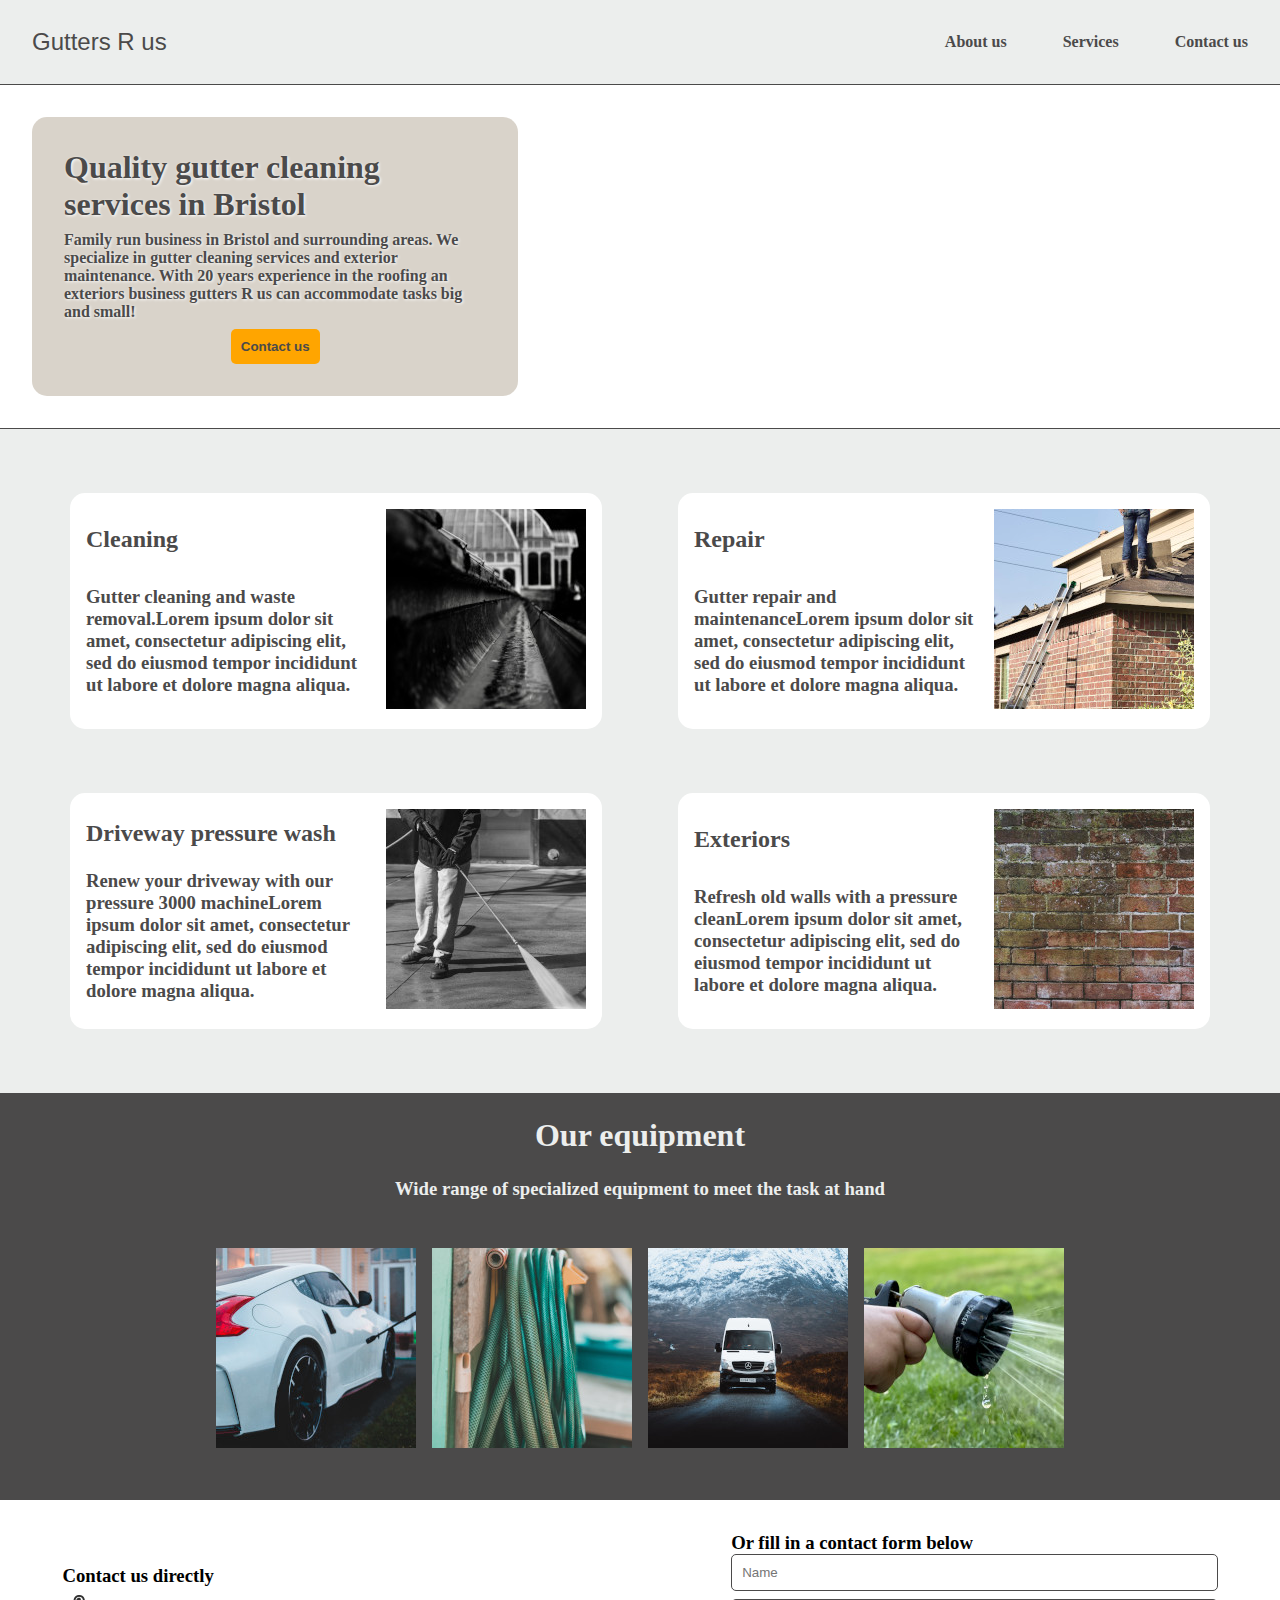
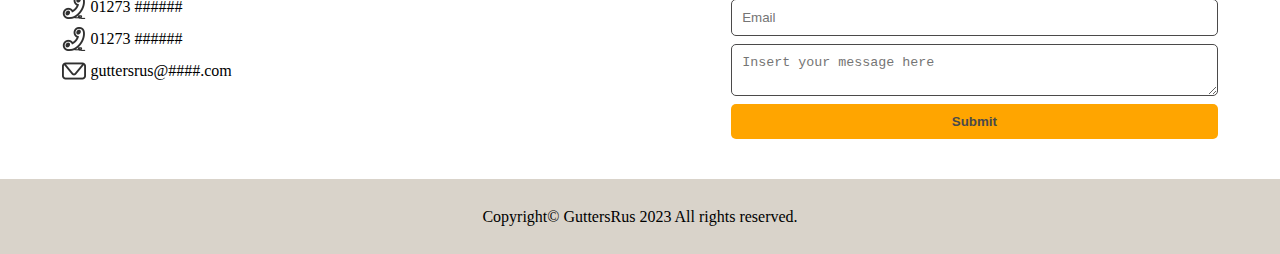
==== index.html @ f3d690ee "Initial commit" ====
<!DOCTYPE html>
<html lang="en">

<head>
    <meta charset="UTF-8">
    <meta name="viewport" content="width=device-width, initial-scale=1.0">
    <link rel="stylesheet" href="./resources/css/styles.css" type="text/css">
    <title>Gutters 'R' us</title>
</head>

<body>
    <header>
        <p class="logo">Gutters R us</p>
        <nav>
            <ul>
                <li><a href="#about-us">About us</a></li>
                <li><a href="#services">Services</a></li>
                <li><a href="#contact-us">Contact us</a></li>
            </ul>
        </nav>
    </header>
    <main>
        <div id="banner">
            <div id="about-us">
                <h1>Quality gutter cleaning services in Bristol</h2>
                    <p>Family run business in Bristol and surrounding areas. We specialize in gutter cleaning services
                        and exterior maintenance.
                        With 20 years experience in the roofing an exteriors business gutters R us can accommodate tasks
                        big and small!</p>
                    <button>Contact us</button>
            </div>
        </div>
        </div>
        <div id="services">
            <div class="service">
                <div class="service-content">
                    <h2>Cleaning</h2>
                    <h3>Gutter cleaning and waste removal.Lorem ipsum dolor sit amet, consectetur adipiscing elit, sed
                        do eiusmod tempor incididunt ut labore et dolore magna aliqua.</h3>
                </div>
                <div class="image-container">
                    <img src="./resources/img/service1.jpg" />
                </div>
            </div>
            <div class="service">
                <div class="service-content">
                    <h2>Repair</h2>
                    <h3>Gutter repair and maintenanceLorem ipsum dolor sit amet, consectetur adipiscing elit, sed do
                        eiusmod tempor incididunt ut labore et dolore magna aliqua.</h3>
                </div>
                <div class="image-container">
                    <img src="./resources/img/service2.jpg" />
                </div>
            </div>
            <div class="service">
                <div class="service-content">
                    <h2>Driveway pressure wash</h2>
                    <h3>Renew your driveway with our pressure 3000 machineLorem ipsum dolor sit amet, consectetur
                        adipiscing elit, sed do eiusmod tempor incididunt ut labore et dolore magna aliqua.</h3>
                </div>
                <div class="image-container">
                    <img src="./resources/img/service3.jpg" />
                </div>
            </div>
            <div class="service">
                <div class="service-content">
                    <h2>Exteriors</h2>
                    <h3>Refresh old walls with a pressure cleanLorem ipsum dolor sit amet, consectetur adipiscing elit,
                        sed do eiusmod tempor incididunt ut labore et dolore magna aliqua.</h3>
                </div>
                <div class="image-container">
                    <img src="./resources/img/service4.jpg" />
                </div>
            </div>
        </div>
        <div id="equipment">
            <div class="equipment-header">
                <h2>Our equipment</h2>
                <h3>Wide range of specialized equipment to meet the task at hand</h3>
            </div>
            <div class="equipment-image-container">
                <div class="equipment-image">
                    <img src="./resources/img/equipment1.jpg" />
                </div>
                <div class="equipment-image">
                    <img src="./resources/img/equipment2.jpg" />
                </div>
                <div class="equipment-image">
                    <img src="./resources/img/equipment3.jpg" />
                </div>
                <div class="equipment-image">
                    <img src="./resources/img/equipment4.jpg" />
                </div>
            </div>
        </div>
        <div id="contact-us">
            <div class="contacts">
                <div>
                    <h3>Contact us directly</h3>
                </div>
                <div>
                    <img class="icon" src="./resources/img/phone.png" />
                    <p>01273 ######</p>
                </div>
                <div>
                    <img class="icon" src="./resources/img/phone.png" />
                    <p>01273 ######</p>
                </div>
                <div>
                    <img class="icon" src="./resources/img/email.png" />
                    <p>guttersrus@####.com</p>
                </div>
            </div>
            <div class="form">
                <div>
                    <h3>Or fill in a contact form below</h3>
                </div>
                <form id="contact-form" action="https://formspree.io/f/xrgvqgno" method="POST">
                    <input class="form-style" name="name" placeholder="Name">
                    <input class="form-style" type="email" name="email" placeholder="Email">
                    <textarea class="form-style text-area" name="message" placeholder="Insert your message here"></textarea>
                    <button class="form-style" type="submit">Submit</button>
                </form>
            </div>    
        </div>
    </main>
    <footer>
        <p>Copyright<span>&copy;</span> GuttersRus 2023 All rights reserved.</p>
    </footer>
    <script>
    document.querySelector('form').onsubmit = e => {
        e.target.submit();
        e.target.reset();
        return false;
     };
     document.querySelector(".text-area").on('keydown input')
    </script>
</body>

</html>
---- resources/css/styles.css ----
* {
    box-sizing: border-box;
    margin: 0;
}

:root {
    --color1: #eceeed;
    --color2: rgb(75, 74, 74);
    --color3: rgba(192, 181, 166, 0.6);
    --color4: white;
    --color5: orange;
}

header {
    width: 100%;
    border-bottom: solid 1px var(--color2);
    background-color: var(--color1);
    height: 85px;
    display: flex;
    align-items: center;
    justify-content: space-between;
    padding: 2rem;
}

header .logo {
    color: var(--color2);
    font-size: 1.5rem;
    font-family: 'Franklin Gothic Medium', 'Arial Narrow', Arial, sans-serif;
}

header nav ul {
    display: flex;
}

nav li {
    padding-left: 3.5rem;
    list-style-type: none;
    text-align: center;

}

li a {
    text-decoration: none;
    color: var(--color2);
    font-weight: 700;
}

#banner {
    background-image: url("../img/banner.jpg");
    background-size: cover;
    background-position: center;
    height: auto;
    width: 100%;
    color: var(--color1);
    border-bottom: solid 1px var(--color2);
    padding: 2rem;
    color: var(--color2);
}

#about-us {
    width: 40%;
    height: auto;
    display: flex;
    flex-direction: column;
    justify-content: space-around;
    row-gap: 0.5rem;
    align-items: center;
    padding: 2rem;
    background-color: var(--color3);
    border-radius: 15px;
}

#about-us h1,
#about-us p {
    text-shadow: 1px 1px 3px var(--color4);
    font-weight: 700;
    color: var(--color2);

}

#about-us button {
    appearance: none;
    -webkit-appearance: none;
    padding: 10px;
    border: none;
    background-color: var(--color5);
    color: var(--color2);
    font-weight: 600;
    border-radius: 5px;
}

#services {
    display: flex;
    flex-wrap: wrap;
    justify-content: space-around;
    padding: 4rem 5%;
    background-color: var(--color1);
    gap: 4rem 4rem;
}


.service {
    display: flex;
    background-color: var(--color4);
    padding: 1rem;
    border-radius: 15px;
}

.service-content {
    width: 300px;
    display: flex;
    flex-direction: column;
    justify-content: space-around;
    align-items: flex-start;
    padding-right: 1rem;
    color: var(--color2);

}

#equipment {
    background-color: var(--color2);
    color: var(--color1);
    text-align: center;
}

#equipment .equipment-header h2 {
    font-size: 2rem;
    padding-top: 1.5rem;
    padding-bottom: 1.5rem;
}

#equipment .equipment-header h3 {
    padding-bottom: 3rem;
}

.equipment-image-container {
    display: flex;
    flex-wrap: wrap;
    justify-content: center;
    gap: 1rem;
    padding-bottom: 3rem;
}

#contact-us {
    display: flex;
    flex-wrap: wrap;
    justify-content: space-around;
    align-items: center;
    padding: 2rem;
}

#contact-form {
    display: flex;
    flex-direction: column;
}

.contacts {
    display: flex;
    flex-direction: column;
    justify-content: space-around;
    align-items: flex-start;
    gap: 0.5rem;
    width: 50%;
    padding-bottom: 2rem;
}

.contacts img,
p {
    display: inline-block;
    vertical-align: middle;
}

.icon {
    height: 1.5rem;
    width: auto;
}

.form {
    width: 40%;;
}

.form-style {
    padding: 10px;
    border: 1px solid var(--color2);
    border-radius: 5px;
    margin-bottom: 0.5rem;
}

.text-area {
    resize: vertical;
}

button.form-style {
    appearance: none;
    -webkit-appearance: none;
    padding: 10px;
    border: none;
    background-color: var(--color5);
    color: var(--color2);
    font-weight: 600;
    border-radius: 5px;
    width: 100%;
}

footer {
    background-color: var(--color3);
    height: 75px;
    width: 100%;
    color: var(--color12);
    display: flex;
    justify-content: center;
    align-items: center;
}
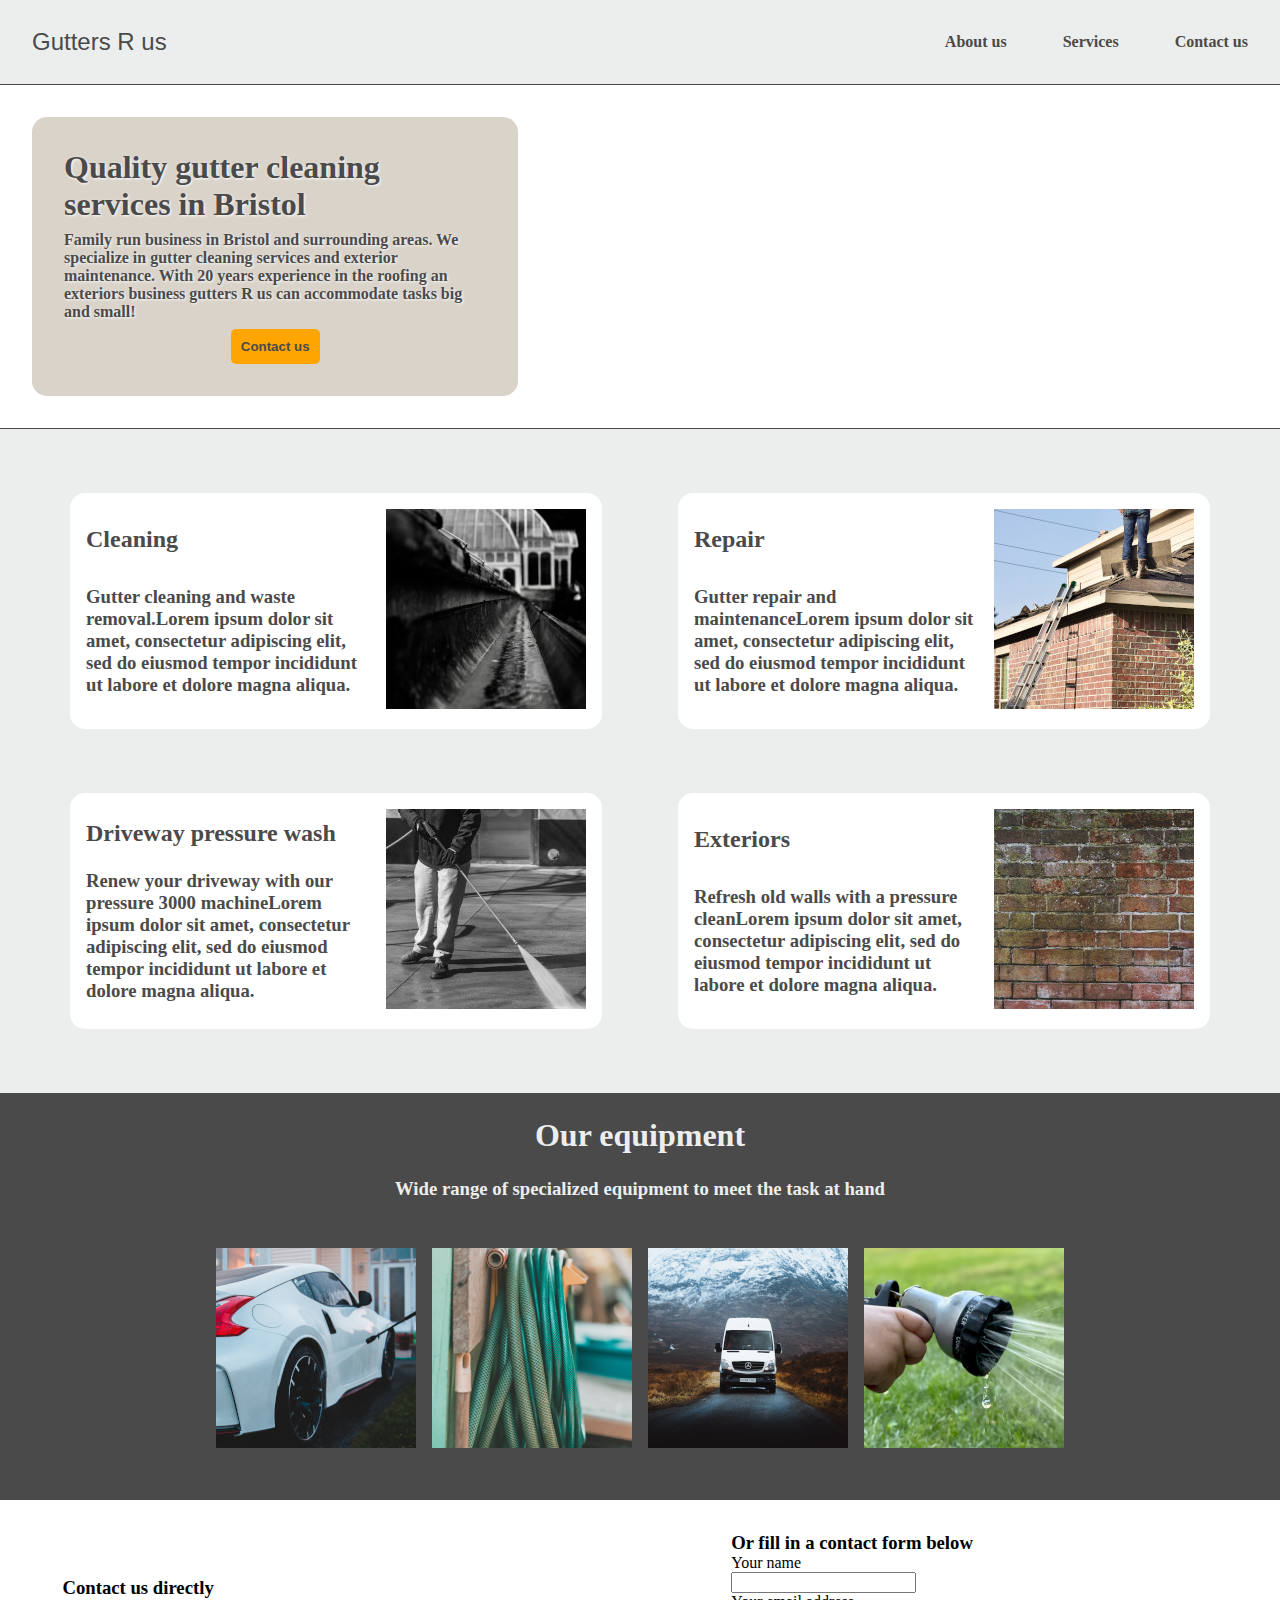
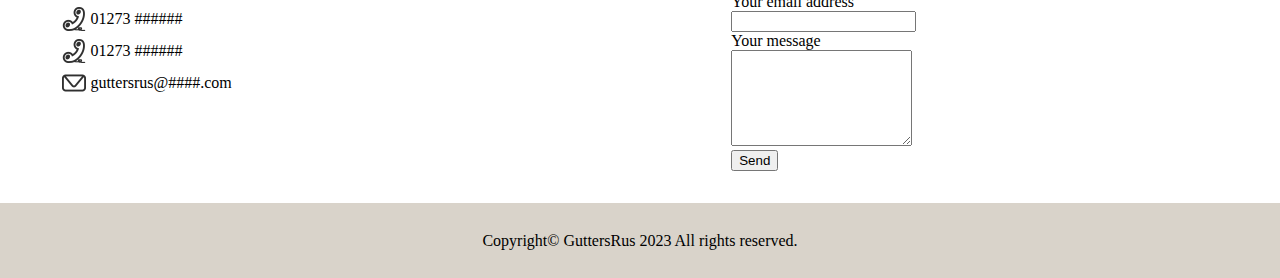
==== commit d8c33227: "Add php contact form" ====
--- a/index.html
+++ b/index.html
@@ -115,12 +115,25 @@
                 <div>
                     <h3>Or fill in a contact form below</h3>
                 </div>
-                <form id="contact-form" action="https://formspree.io/f/xrgvqgno" method="POST">
-                    <input class="form-style" name="name" placeholder="Name">
-                    <input class="form-style" type="email" name="email" placeholder="Email">
-                    <textarea class="form-style text-area" name="message" placeholder="Insert your message here"></textarea>
-                    <button class="form-style" type="submit">Submit</button>
-                </form>
+                <form id="fcf-form-id" class="fcf-form-class" method="post" action="contact-form-process.php">
+                    <label for="Name" class="fcf-label">Your name</label>
+                    <div class="fcf-input-group">
+                        <input type="text" id="Name" name="Name" class="fcf-form-control" required>
+                    </div>
+                <div class="fcf-form-group">
+                    <label for="Email" class="fcf-label">Your email address</label>
+                    <div class="fcf-input-group">
+                        <input type="email" id="Email" name="Email" class="fcf-form-control" required>
+                    </div>
+                <div class="fcf-form-group">
+                    <label for="Message" class="fcf-label">Your message</label>
+                    <div class="fcf-input-group">
+                        <textarea id="Message" name="Message" class="fcf-form-control" rows="6" maxlength="3000" required></textarea>
+                    </div>
+                </div>
+                <div class="fcf-form-group">
+                    <button type="submit" id="fcf-button" class="fcf-btn fcf-btn-primary fcf-btn-lg fcf-btn-block">Send</button>
+                </div>
             </div>    
         </div>
     </main>
@@ -133,7 +146,6 @@
         e.target.reset();
         return false;
      };
-     document.querySelector(".text-area").on('keydown input')
     </script>
 </body>
 
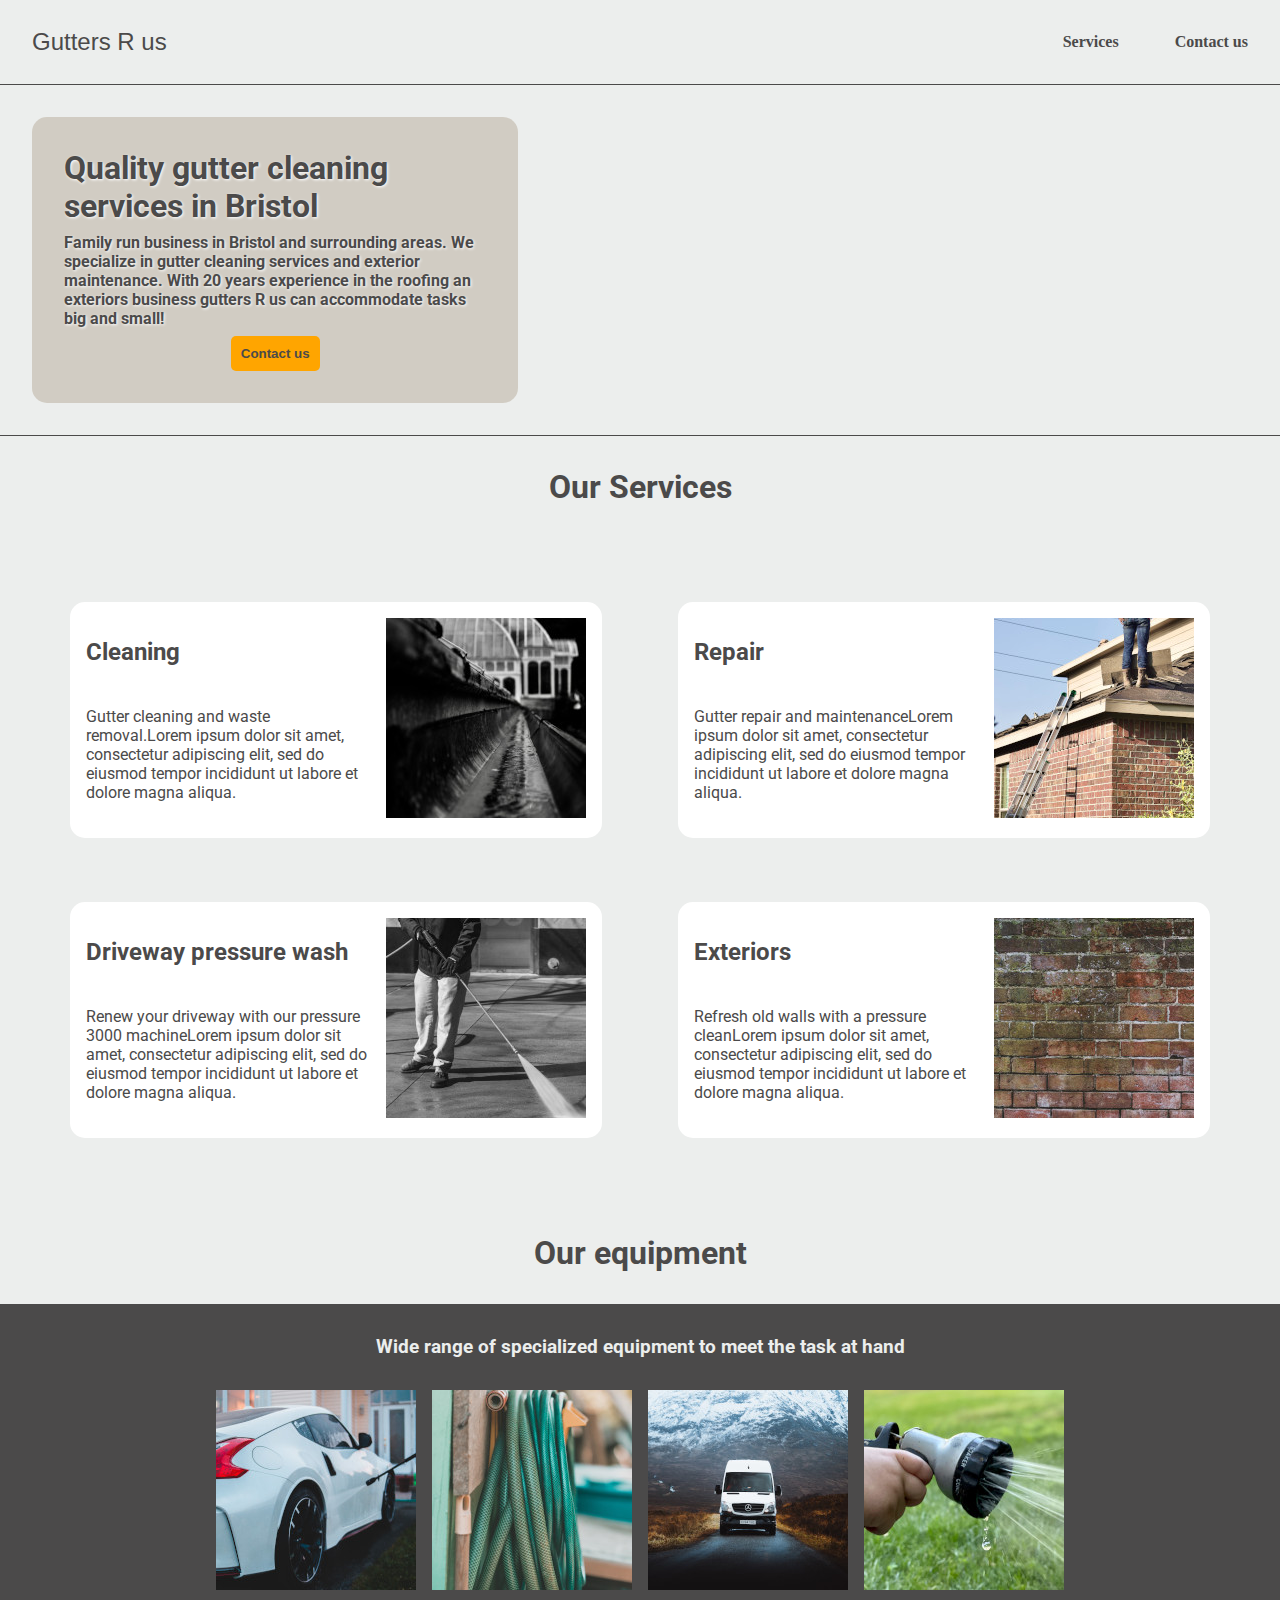
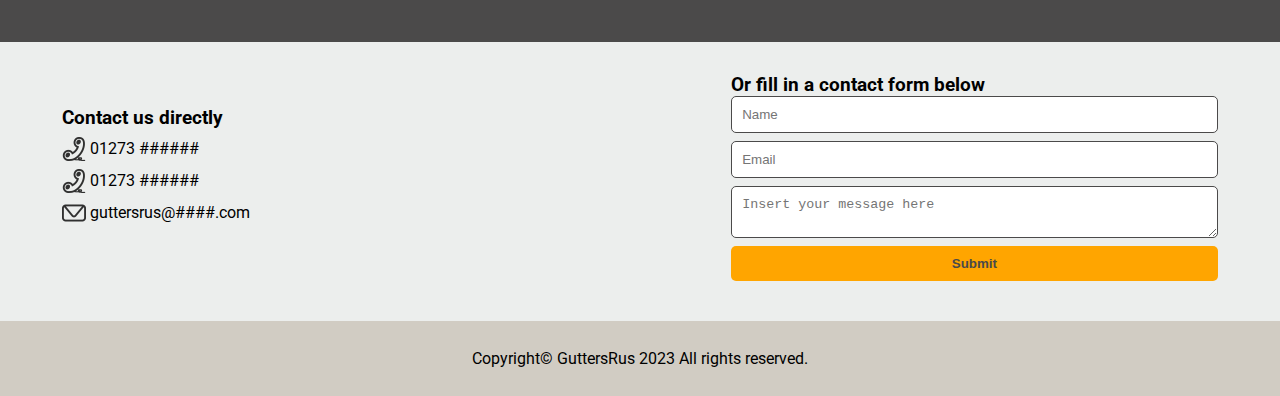
==== commit 177a1f46: "Add contact page and css for mobile" ====
--- a/index.html
+++ b/index.html
@@ -4,6 +4,9 @@
 <head>
     <meta charset="UTF-8">
     <meta name="viewport" content="width=device-width, initial-scale=1.0">
+    <link rel="preconnect" href="https://fonts.googleapis.com">
+<link rel="preconnect" href="https://fonts.gstatic.com" crossorigin>
+<link href="https://fonts.googleapis.com/css2?family=Roboto:wght@400;700&display=swap" rel="stylesheet">
     <link rel="stylesheet" href="./resources/css/styles.css" type="text/css">
     <title>Gutters 'R' us</title>
 </head>
@@ -13,16 +16,15 @@
         <p class="logo">Gutters R us</p>
         <nav>
             <ul>
-                <li><a href="#about-us">About us</a></li>
                 <li><a href="#services">Services</a></li>
-                <li><a href="#contact-us">Contact us</a></li>
+                <li><a href="contact.html">Contact us</a></li>
             </ul>
         </nav>
     </header>
     <main>
-        <div id="banner">
-            <div id="about-us">
-                <h1>Quality gutter cleaning services in Bristol</h2>
+        <div class="banner-desktop">
+            <div class="about-us-desktop">
+                <h1 id="about-us">Quality gutter cleaning services in Bristol</h2>
                     <p>Family run business in Bristol and surrounding areas. We specialize in gutter cleaning services
                         and exterior maintenance.
                         With 20 years experience in the roofing an exteriors business gutters R us can accommodate tasks
@@ -31,12 +33,25 @@
             </div>
         </div>
         </div>
-        <div id="services">
+        <div class="banner-mobile">
+            <div class="mobile-banner-image"></div>
+            <div class="about-us-mobile">
+                <h1 id="about-us">Quality gutter cleaning services in Bristol</h2>
+                    <p>Family run business in Bristol and surrounding areas. We specialize in gutter cleaning services
+                        and exterior maintenance.
+                        With 20 years experience in the roofing an exteriors business gutters R us can accommodate tasks
+                        big and small!</p>
+                    <button>Contact us</button>
+            </div>
+        </div>
+        </div>
+        <h2 id="services" class="headings">Our Services</h2>
+        <div class="services-desktop">
             <div class="service">
                 <div class="service-content">
                     <h2>Cleaning</h2>
-                    <h3>Gutter cleaning and waste removal.Lorem ipsum dolor sit amet, consectetur adipiscing elit, sed
-                        do eiusmod tempor incididunt ut labore et dolore magna aliqua.</h3>
+                    <p>Gutter cleaning and waste removal.Lorem ipsum dolor sit amet, consectetur adipiscing elit, sed
+                        do eiusmod tempor incididunt ut labore et dolore magna aliqua.</p>
                 </div>
                 <div class="image-container">
                     <img src="./resources/img/service1.jpg" />
@@ -45,8 +60,8 @@
             <div class="service">
                 <div class="service-content">
                     <h2>Repair</h2>
-                    <h3>Gutter repair and maintenanceLorem ipsum dolor sit amet, consectetur adipiscing elit, sed do
-                        eiusmod tempor incididunt ut labore et dolore magna aliqua.</h3>
+                    <p>Gutter repair and maintenanceLorem ipsum dolor sit amet, consectetur adipiscing elit, sed do
+                        eiusmod tempor incididunt ut labore et dolore magna aliqua.</p>
                 </div>
                 <div class="image-container">
                     <img src="./resources/img/service2.jpg" />
@@ -55,8 +70,8 @@
             <div class="service">
                 <div class="service-content">
                     <h2>Driveway pressure wash</h2>
-                    <h3>Renew your driveway with our pressure 3000 machineLorem ipsum dolor sit amet, consectetur
-                        adipiscing elit, sed do eiusmod tempor incididunt ut labore et dolore magna aliqua.</h3>
+                    <p>Renew your driveway with our pressure 3000 machineLorem ipsum dolor sit amet, consectetur
+                        adipiscing elit, sed do eiusmod tempor incididunt ut labore et dolore magna aliqua.</p>
                 </div>
                 <div class="image-container">
                     <img src="./resources/img/service3.jpg" />
@@ -65,17 +80,43 @@
             <div class="service">
                 <div class="service-content">
                     <h2>Exteriors</h2>
-                    <h3>Refresh old walls with a pressure cleanLorem ipsum dolor sit amet, consectetur adipiscing elit,
-                        sed do eiusmod tempor incididunt ut labore et dolore magna aliqua.</h3>
+                    <p>Refresh old walls with a pressure cleanLorem ipsum dolor sit amet, consectetur adipiscing elit,
+                        sed do eiusmod tempor incididunt ut labore et dolore magna aliqua.</p>
                 </div>
                 <div class="image-container">
                     <img src="./resources/img/service4.jpg" />
                 </div>
             </div>
         </div>
-        <div id="equipment">
+        <div class="services-mobile">
+                <div class="service-content-1 service-content-mobile">
+                    <div class="text-box-mobile"><h2>Cleaning</h2>
+                    <p>Gutter cleaning and waste removal.Lorem ipsum dolor sit amet, consectetur adipiscing elit, sed
+                        do eiusmod tempor incididunt ut labore et dolore magna aliqua.</p>
+                    </div>
+                </div>
+                <div class="service-content-2 service-content-mobile">
+                    <div class="text-box-mobile"><h2>Repair</h2>
+                    <p>Gutter repair and maintenanceLorem ipsum dolor sit amet, consectetur adipiscing elit, sed do
+                        eiusmod tempor incididunt ut labore et dolore magna aliqua.</p>
+                    </div>
+                </div>
+                <div class="service-content-3 service-content-mobile">
+                    <div class="text-box-mobile"><h2>Driveway pressure wash</h2>
+                    <p>Renew your driveway with our pressure 3000 machineLorem ipsum dolor sit amet, consectetur
+                        adipiscing elit, sed do eiusmod tempor incididunt ut labore et dolore magna aliqua.</p>
+                    </div>
+                </div>
+                <div class="service-content-4 service-content-mobile">
+                    <div class="text-box-mobile"><h2>Exteriors</h2>
+                    <p>Refresh old walls with a pressure cleanLorem ipsum dolor sit amet, consectetur adipiscing elit,
+                        sed do eiusmod tempor incididunt ut labore et dolore magna aliqua.</p>
+                    </div>
+                </div>
+        </div>
+        <h2 class="headings">Our equipment</h2>
+        <div class="equipment">
             <div class="equipment-header">
-                <h2>Our equipment</h2>
                 <h3>Wide range of specialized equipment to meet the task at hand</h3>
             </div>
             <div class="equipment-image-container">
@@ -93,7 +134,7 @@
                 </div>
             </div>
         </div>
-        <div id="contact-us">
+        <div class="contact-us">
             <div class="contacts">
                 <div>
                     <h3>Contact us directly</h3>
@@ -115,25 +156,12 @@
                 <div>
                     <h3>Or fill in a contact form below</h3>
                 </div>
-                <form id="fcf-form-id" class="fcf-form-class" method="post" action="contact-form-process.php">
-                    <label for="Name" class="fcf-label">Your name</label>
-                    <div class="fcf-input-group">
-                        <input type="text" id="Name" name="Name" class="fcf-form-control" required>
-                    </div>
-                <div class="fcf-form-group">
-                    <label for="Email" class="fcf-label">Your email address</label>
-                    <div class="fcf-input-group">
-                        <input type="email" id="Email" name="Email" class="fcf-form-control" required>
-                    </div>
-                <div class="fcf-form-group">
-                    <label for="Message" class="fcf-label">Your message</label>
-                    <div class="fcf-input-group">
-                        <textarea id="Message" name="Message" class="fcf-form-control" rows="6" maxlength="3000" required></textarea>
-                    </div>
-                </div>
-                <div class="fcf-form-group">
-                    <button type="submit" id="fcf-button" class="fcf-btn fcf-btn-primary fcf-btn-lg fcf-btn-block">Send</button>
-                </div>
+                <form id="contact-form" action="https://formspree.io/f/xrgvqgno" method="POST">
+                    <input class="form-style" name="name" placeholder="Name">
+                    <input class="form-style" type="email" name="email" placeholder="Email">
+                    <textarea class="form-style text-area" name="message" placeholder="Insert your message here"></textarea>
+                    <button class="form-style" type="submit">Submit</button>
+                </form>
             </div>    
         </div>
     </main>
--- a/resources/css/styles.css
+++ b/resources/css/styles.css
@@ -11,6 +11,21 @@
     --color5: orange;
 }
 
+body {
+    background-color: var(--color1);
+    min-height: 100vh;
+    margin: 0;
+    position: relative;
+}
+
+main {
+    padding-bottom: 75px;
+}
+
+h1, h2, h3, p {
+    font-family: 'Roboto', sans-serif;
+}
+
 header {
     width: 100%;
     border-bottom: solid 1px var(--color2);
@@ -45,7 +60,7 @@
     font-weight: 700;
 }
 
-#banner {
+.banner-desktop {
     background-image: url("../img/banner.jpg");
     background-size: cover;
     background-position: center;
@@ -57,7 +72,19 @@
     color: var(--color2);
 }
 
-#about-us {
+.banner-mobile {
+    display: none;
+}
+
+.headings {
+    text-align: center;
+    font-size: 2rem;
+    padding: 2rem;
+    background-color: var(--color1);
+    color: var(--color2);
+}
+
+.about-us-desktop {
     width: 40%;
     height: auto;
     display: flex;
@@ -70,15 +97,15 @@
     border-radius: 15px;
 }
 
-#about-us h1,
-#about-us p {
+.about-us-desktop h1,
+.about-us-desktop p {
     text-shadow: 1px 1px 3px var(--color4);
     font-weight: 700;
     color: var(--color2);
 
 }
 
-#about-us button {
+.about-us-desktop button {
     appearance: none;
     -webkit-appearance: none;
     padding: 10px;
@@ -89,7 +116,7 @@
     border-radius: 5px;
 }
 
-#services {
+.services-desktop {
     display: flex;
     flex-wrap: wrap;
     justify-content: space-around;
@@ -98,6 +125,10 @@
     gap: 4rem 4rem;
 }
 
+.services-mobile {
+    display: none;
+}
+
 
 .service {
     display: flex;
@@ -117,20 +148,14 @@
 
 }
 
-#equipment {
+.equipment {
     background-color: var(--color2);
     color: var(--color1);
     text-align: center;
 }
 
-#equipment .equipment-header h2 {
-    font-size: 2rem;
-    padding-top: 1.5rem;
-    padding-bottom: 1.5rem;
-}
-
-#equipment .equipment-header h3 {
-    padding-bottom: 3rem;
+.equipment .equipment-header h3 {
+    padding: 2rem 2rem;
 }
 
 .equipment-image-container {
@@ -141,7 +166,7 @@
     padding-bottom: 3rem;
 }
 
-#contact-us {
+.contact-us {
     display: flex;
     flex-wrap: wrap;
     justify-content: space-around;
@@ -164,10 +189,28 @@
     padding-bottom: 2rem;
 }
 
+.contacts {
+    display: flex;
+    flex-direction: column;
+    justify-content: space-around;
+    align-items: flex-start;
+    gap: 0.5rem;
+}
+
 .contacts img,
 p {
     display: inline-block;
     vertical-align: middle;
+}
+
+.contact-page {
+    display: flex;
+    flex-direction: column;
+    align-items: center;
+    row-gap: 2rem;
+    margin-top: 2rem;
+
+
 }
 
 .icon {
@@ -210,4 +253,105 @@
     display: flex;
     justify-content: center;
     align-items: center;
+    position: absolute;
+    bottom: 0;
+}
+
+@media only screen and (max-width: 550px) {
+    .banner-desktop{
+        display: none;
+    }
+    .banner-mobile {
+        display: block;
+    }
+    .mobile-banner-image {
+        height: 250px;
+        width: 100%;
+        background-image: url("../img/banner.jpg");
+        background-size: cover;
+        background-position: center;
+    }
+    .about-us-mobile {
+        width: 100%;
+        height: auto;
+        display: flex;
+        flex-direction: column;
+        justify-content: space-around;
+        row-gap: 0.5rem;
+        align-items: center;
+        padding: 2rem;
+        background-color: var(--color2);
+        border-radius: 0px;
+    }
+    
+    .about-us-mobile h1,
+    .about-us-mobile p {
+        text-shadow: none;
+        font-weight: 700;
+        color: var(--color1);
+    
+    }
+    
+    .about-us-mobile button {
+        appearance: none;
+        -webkit-appearance: none;
+        padding: 10px;
+        border: none;
+        background-color: var(--color5);
+        color: var(--color2);
+        font-weight: 600;
+        border-radius: 5px;
+    }
+
+    .services-desktop {
+        display: none;
+    }
+
+    .services-mobile {
+        display: block;
+
+    }
+
+    .service-content-mobile {
+        display: flex;
+        justify-content: center;
+        align-items: center;
+        height: 250px;
+        padding: 0 2rem;
+    }
+
+    .text-box-mobile {
+        background-color: var(--color3);
+        padding: 0.5rem;
+        text-shadow: 1px 1px 5px var(--color4);
+        color: var(--color2);
+        border-radius: 5px;
+
+    }
+
+    .service-content-1 {
+        background-image: url("../img/service1.jpg");
+        background-size: cover;
+        background-position: center;
+    }
+
+    .service-content-2 {
+        background-image: url("../img/service2.jpg");
+        background-size: cover;
+        background-position: center;
+    }
+
+    .service-content-3 {
+        background-image: url("../img/service3.jpg");
+        background-size: cover;
+        background-position: center;
+    }
+
+    .service-content-4 {
+        background-image: url("../img/service4.jpg");
+        background-size: cover;
+        background-position: center;
+    }
+
+    
 }